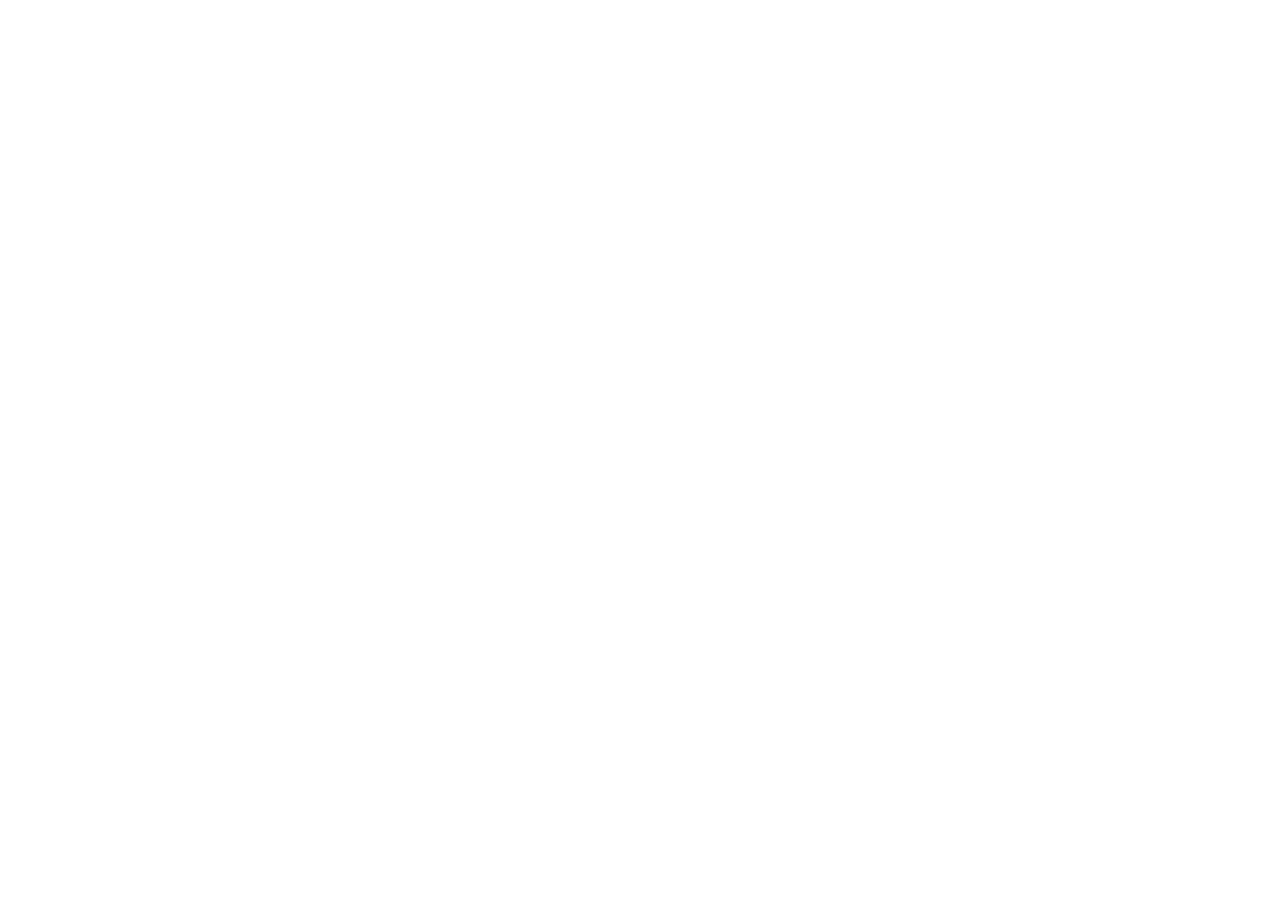
==== index.html @ 4b84982e "first commit" ====
<!DOCTYPE html>
<html lang="en">
<head>
  <meta charset="UTF-8">
  <meta http-equiv="X-UA-Compatible" content="IE=edge">
  <meta name="viewport" content="width=device-width, initial-scale=1.0">
  <title>shovel_creators</title>
</head>
<body>
  <header></header>


  <section id="" calss=""></section>
  <section id="" calss=""></section>
  <section id="" calss=""></section>
  <section id="" calss=""></section>
  <section id="" calss=""></section>





</body>
</html>
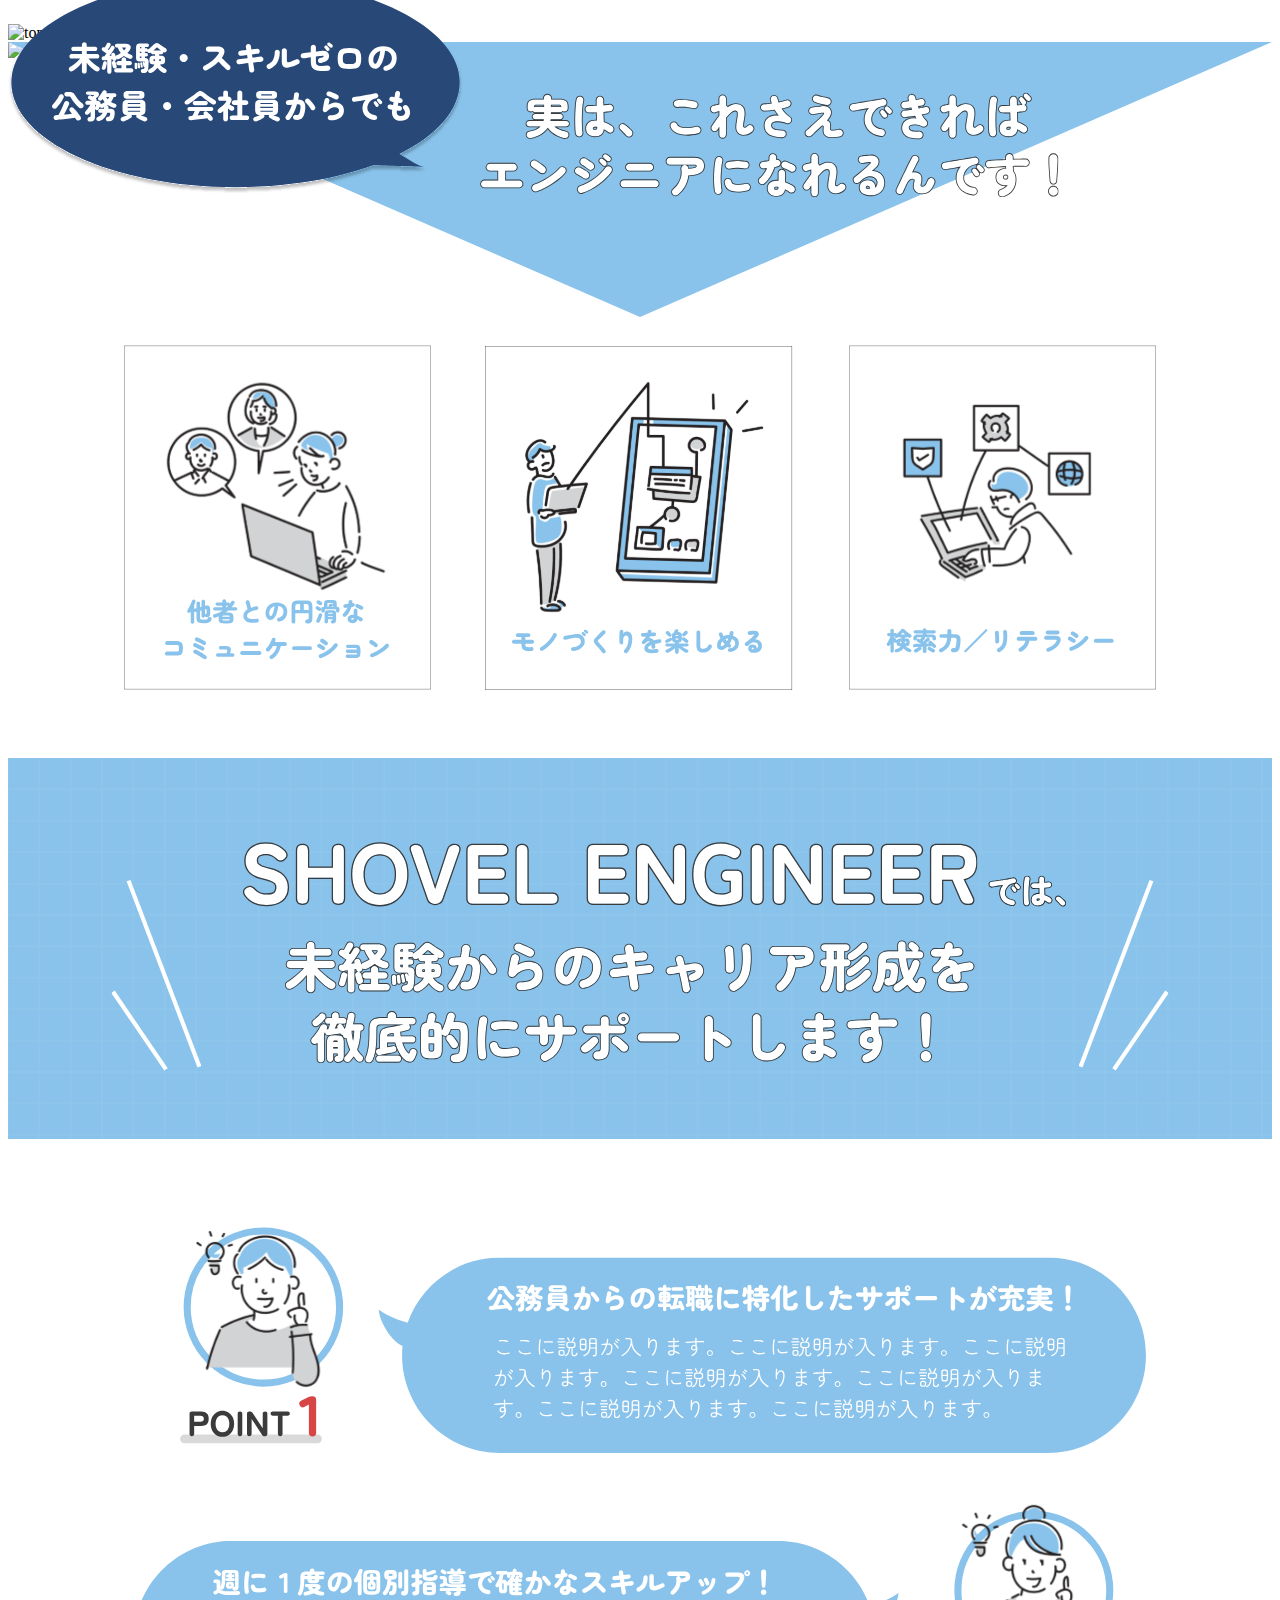
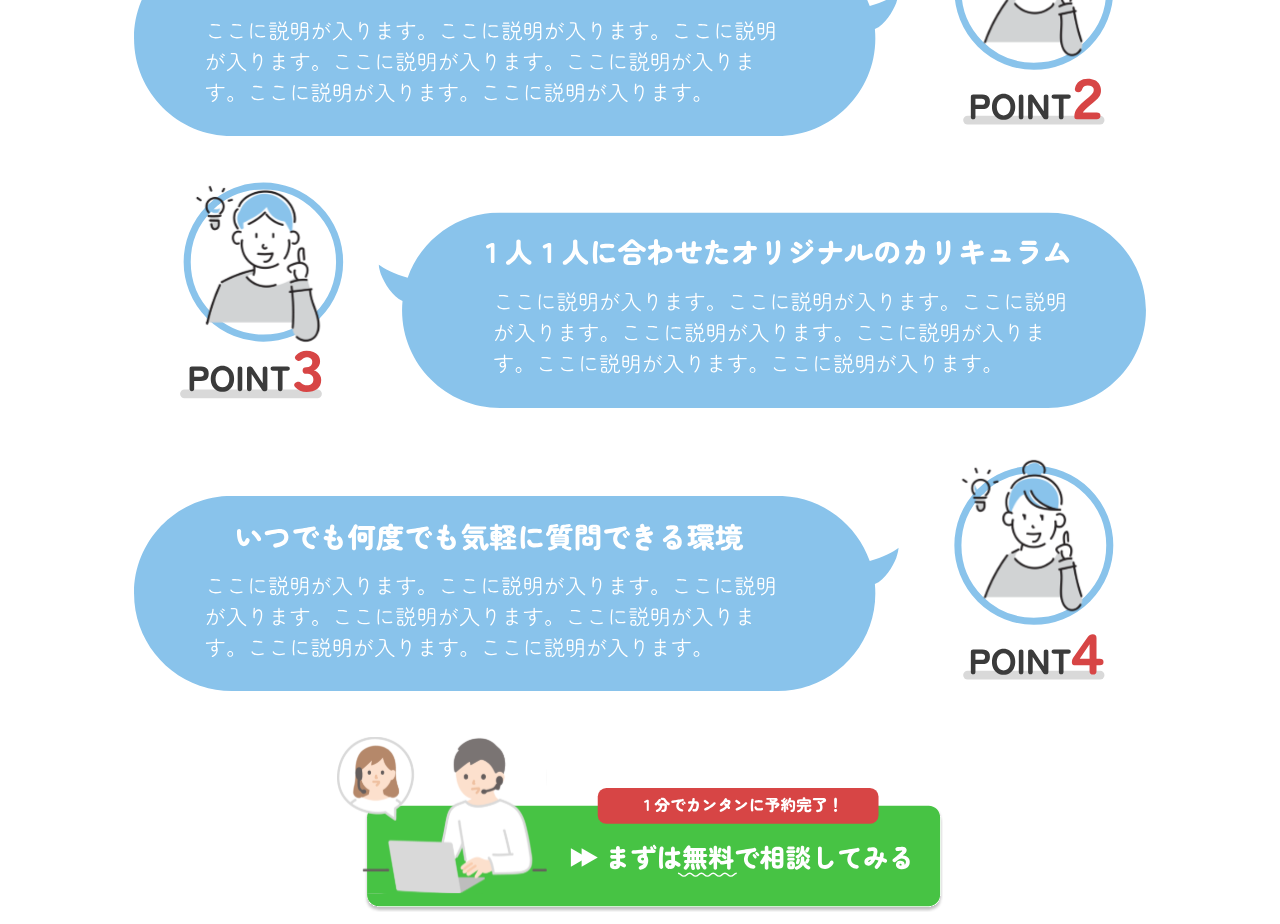
==== commit d445f3d7: "supportまで完了" ====
--- a/index.html
+++ b/index.html
@@ -5,16 +5,74 @@
   <meta http-equiv="X-UA-Compatible" content="IE=edge">
   <meta name="viewport" content="width=device-width, initial-scale=1.0">
   <title>shovel_creators</title>
+  <link rel="stylesheet" href="reset.css">
+  <link rel="stylesheet" href="home.css">
+  
 </head>
 <body>
-  <header></header>
+  <header id="">  </header>
 
+  <section id="top">
+    <div class="background">
+      <img src="image/top/top_image.svg" alt="top-image">
+      <div class="line-btn">
+        <img src="image/top/btn2_pc.svg" alt="">
+      </div>
+    </div>
+  </section>
 
-  <section id="" calss=""></section>
-  <section id="" calss=""></section>
-  <section id="" calss=""></section>
-  <section id="" calss=""></section>
-  <section id="" calss=""></section>
+  <section id="concerns">
+    <div class="background">
+      <img src="image/concerns/concerns_bg.svg" alt="concerns-image">
+      <div class="question">
+        <img src="image/concerns/question.svg" alt="">
+      </div>
+      <div class="concerns-case">
+        <div class="concern_1">
+          <img src="image/concerns/concern_1.svg" alt="">
+        </div>
+        <div class="concern_2">
+          <img src="image/concerns/concern_2.svg" alt="">
+        </div>
+        <div class="concern_3">
+          <img src="image/concerns/concern_3.svg" alt="">
+        </div>
+      </div>
+    </div>
+  </section>
+
+  <section id="qualities">
+    <div class="qualities_title">
+      <img src="image/qualities/qualities_ttl.svg" alt="">
+      <div class="qualities_message">
+        <img src="image/qualities/message.svg" alt="">
+      </div>
+    </div>
+    <div class="need_skill">
+      <div class="support"><img src="/image/qualities/comu_card.svg" alt=""></div>
+      <div class="support"><img src="/image/qualities/create_card.svg" alt=""></div>
+      <div class="support"><img src="/image/qualities/lite_card.svg" alt=""></div>
+    </div>
+  </section>
+
+  <section id="support">
+    <div class="support_title">
+      <img src="/image/support/support_ttl.svg" alt="">
+    </div>
+    <div class="support_contents">
+      <img src="image/support/support_1.svg" alt="">
+      <img src="image/support/support_2.svg" alt="">
+      <img src="image/support/support_3.svg" alt="">
+      <img src="image/support/support_4.svg" alt="">
+    </div>
+    <div class="support_btn">
+      <img src="image/support/btn3_pc.svg" alt="">
+    </div>
+  </section>
+
+  <section id="reason">
+
+  </section>
 
 
 
--- a/home.css
+++ b/home.css
@@ -0,0 +1,112 @@
+.background {
+  position: relative;
+}
+.background img {
+  width: 100%;
+  margin-top: -24px;
+}
+
+#top {
+  margin-top: 24px;
+}
+
+.line-btn {
+  display: inline-block;
+  position: absolute;
+  top: 100%;
+  right: 5%;
+  width: 25%;
+  z-index: 1;
+  transform: translate(0, -50%);
+}
+.line-btn img {
+  display: block;
+  width: 100%;
+}
+
+.question {
+  position: absolute;
+  top: 3%;
+  left: 0;
+  width: 50%;
+  z-index: 1;
+}
+
+.concerns-case {
+  position: absolute;
+  top: 14%;
+  right: 50%;
+  z-index: 1;
+  width: 30%;
+}
+.concerns-case img {
+  width: 113%;
+}
+
+.concern_1 {
+  transform: translate(0, 0);
+}
+
+.concern_2 {
+  transform: translate(125%, -50%);
+}
+
+.concern_3 {
+  transform: translate(0, -75%);
+}
+
+.qualities_title {
+  position: relative;
+}
+.qualities_title img {
+  width: 100%;
+  margin-top: -18px;
+}
+
+.qualities_message {
+  position: absolute;
+  top: 14%;
+  width: 36%;
+  z-index: 1;
+  transform: translate(0, -50%);
+}
+
+.need_skill {
+  display: flex;
+  margin-top: 24px;
+  margin-left: 7%;
+  margin-right: 7%;
+}
+
+.support {
+  display: flex;
+  justify-content: center;
+  margin: 0 10px;
+}
+.support img {
+  width: 90%;
+}
+
+.support_title {
+  position: relative;
+}
+.support_title img {
+  width: 100%;
+  margin-top: 68px;
+}
+
+.support_contents {
+  text-align: center;
+  margin-top: 42px;
+}
+.support_contents img {
+  width: 80%;
+}
+
+.support_btn {
+  text-align: center;
+  margin-top: 42px;
+}
+.support_btn img {
+  width: 48%;
+}/*# sourceMappingURL=home.css.map */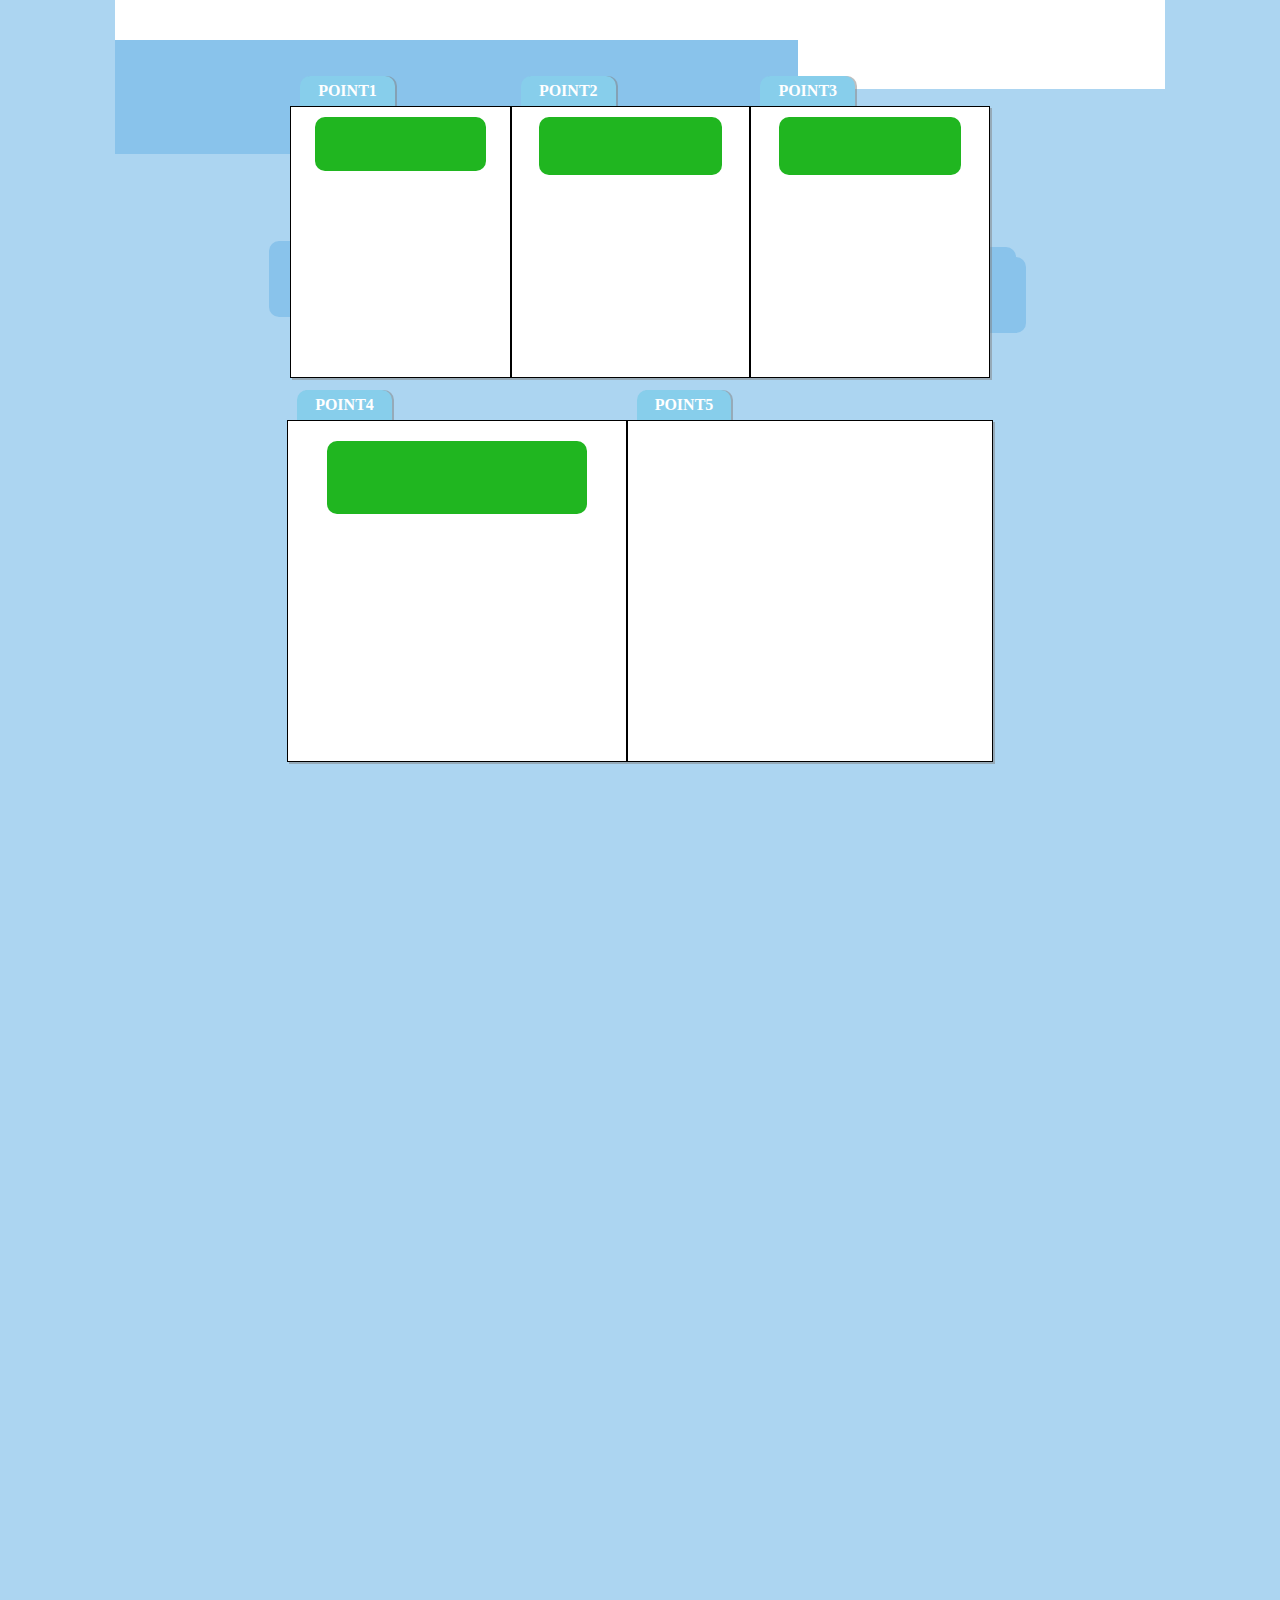
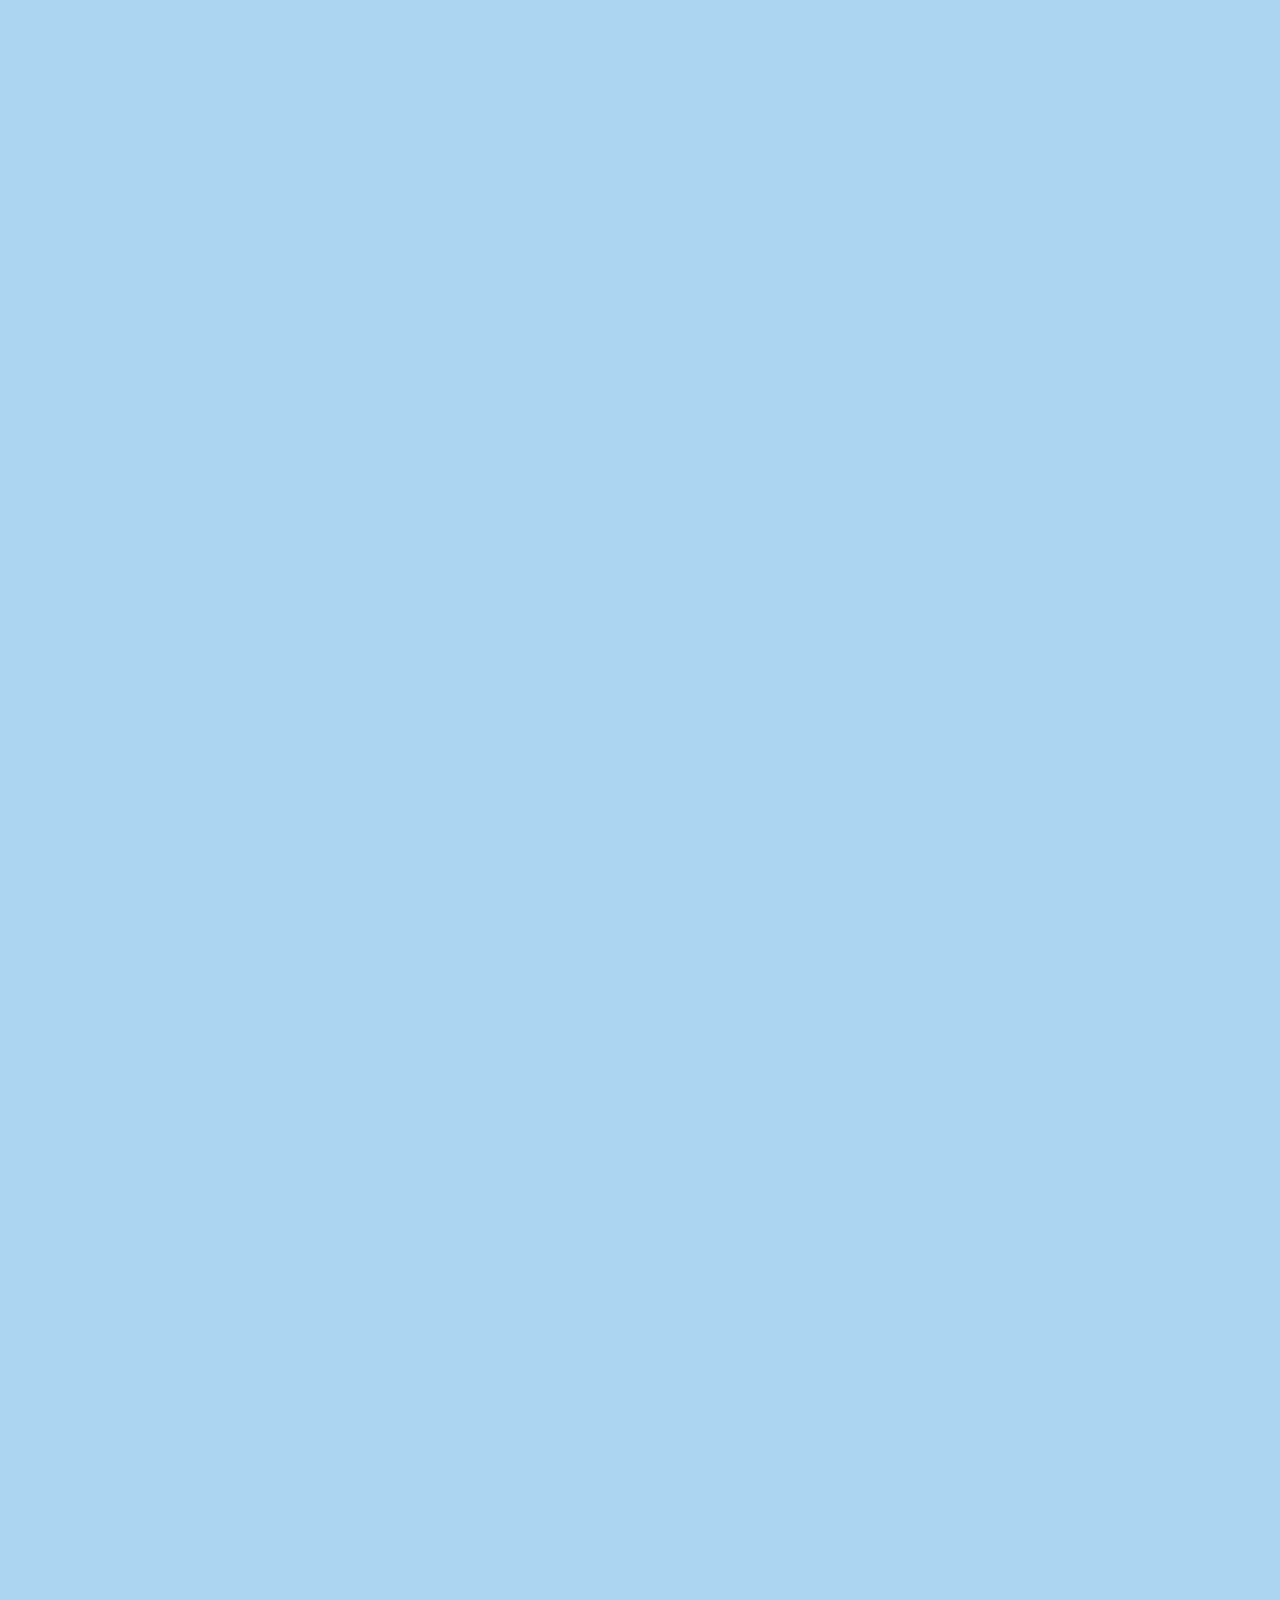
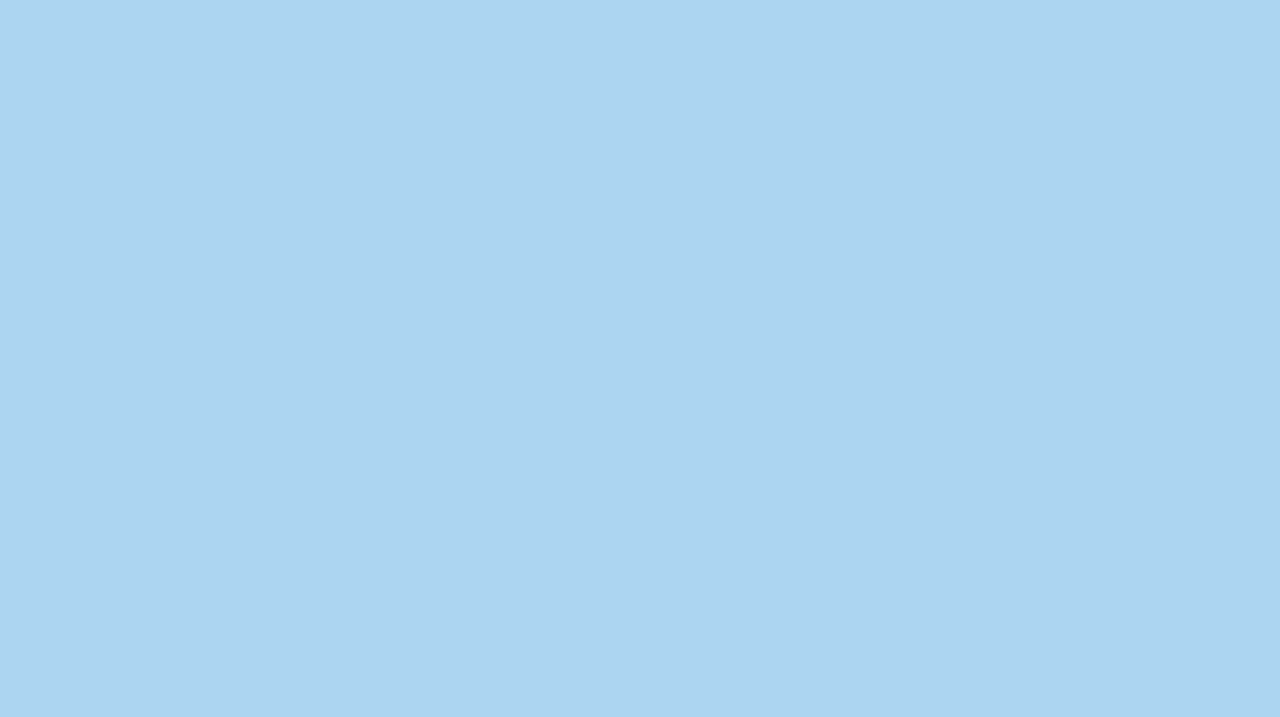
==== commit 9a2f0a40: "init.html=>index.htmlに変更" ====
--- a/index.html
+++ b/index.html
@@ -1,82 +1,19 @@
 <!DOCTYPE html>
-<html lang="en">
-<head>
-  <meta charset="UTF-8">
-  <meta http-equiv="X-UA-Compatible" content="IE=edge">
-  <meta name="viewport" content="width=device-width, initial-scale=1.0">
-  <title>shovel_creators</title>
-  <link rel="stylesheet" href="reset.css">
-  <link rel="stylesheet" href="home.css">
-  
-</head>
-<body>
-  <header id="">  </header>
-
-  <section id="top">
-    <div class="background">
-      <img src="image/top/top_image.svg" alt="top-image">
-      <div class="line-btn">
-        <img src="image/top/btn2_pc.svg" alt="">
-      </div>
-    </div>
-  </section>
-
-  <section id="concerns">
-    <div class="background">
-      <img src="image/concerns/concerns_bg.svg" alt="concerns-image">
-      <div class="question">
-        <img src="image/concerns/question.svg" alt="">
-      </div>
-      <div class="concerns-case">
-        <div class="concern_1">
-          <img src="image/concerns/concern_1.svg" alt="">
-        </div>
-        <div class="concern_2">
-          <img src="image/concerns/concern_2.svg" alt="">
-        </div>
-        <div class="concern_3">
-          <img src="image/concerns/concern_3.svg" alt="">
-        </div>
-      </div>
-    </div>
-  </section>
-
-  <section id="qualities">
-    <div class="qualities_title">
-      <img src="image/qualities/qualities_ttl.svg" alt="">
-      <div class="qualities_message">
-        <img src="image/qualities/message.svg" alt="">
-      </div>
-    </div>
-    <div class="need_skill">
-      <div class="support"><img src="/image/qualities/comu_card.svg" alt=""></div>
-      <div class="support"><img src="/image/qualities/create_card.svg" alt=""></div>
-      <div class="support"><img src="/image/qualities/lite_card.svg" alt=""></div>
-    </div>
-  </section>
-
-  <section id="support">
-    <div class="support_title">
-      <img src="/image/support/support_ttl.svg" alt="">
-    </div>
-    <div class="support_contents">
-      <img src="image/support/support_1.svg" alt="">
-      <img src="image/support/support_2.svg" alt="">
-      <img src="image/support/support_3.svg" alt="">
-      <img src="image/support/support_4.svg" alt="">
-    </div>
-    <div class="support_btn">
-      <img src="image/support/btn3_pc.svg" alt="">
-    </div>
-  </section>
-
-  <section id="reason">
-
-  </section>
-
-
-
-
-
-</body>
-</html>+<html lang="ja">
+    <head>
+        <meta charset="UTF-8" />
+        <title>Shovel Engineer</title>
+        <script>
+            document.addEventListener("DOMContentLoaded", function () {
+                if (window.innerWidth > 599) {
+                    window.location.href = "index_pc.html"; // PC用のページ
+                } else {
+                    window.location.href = "index_mobile.html"; // スマートフォン用のページ
+                }
+            });
+        </script>
+    </head>
+    <body>
+        <p>ページが読み込まれています。しばらくお待ちください...</p>
+    </body>
+</html>
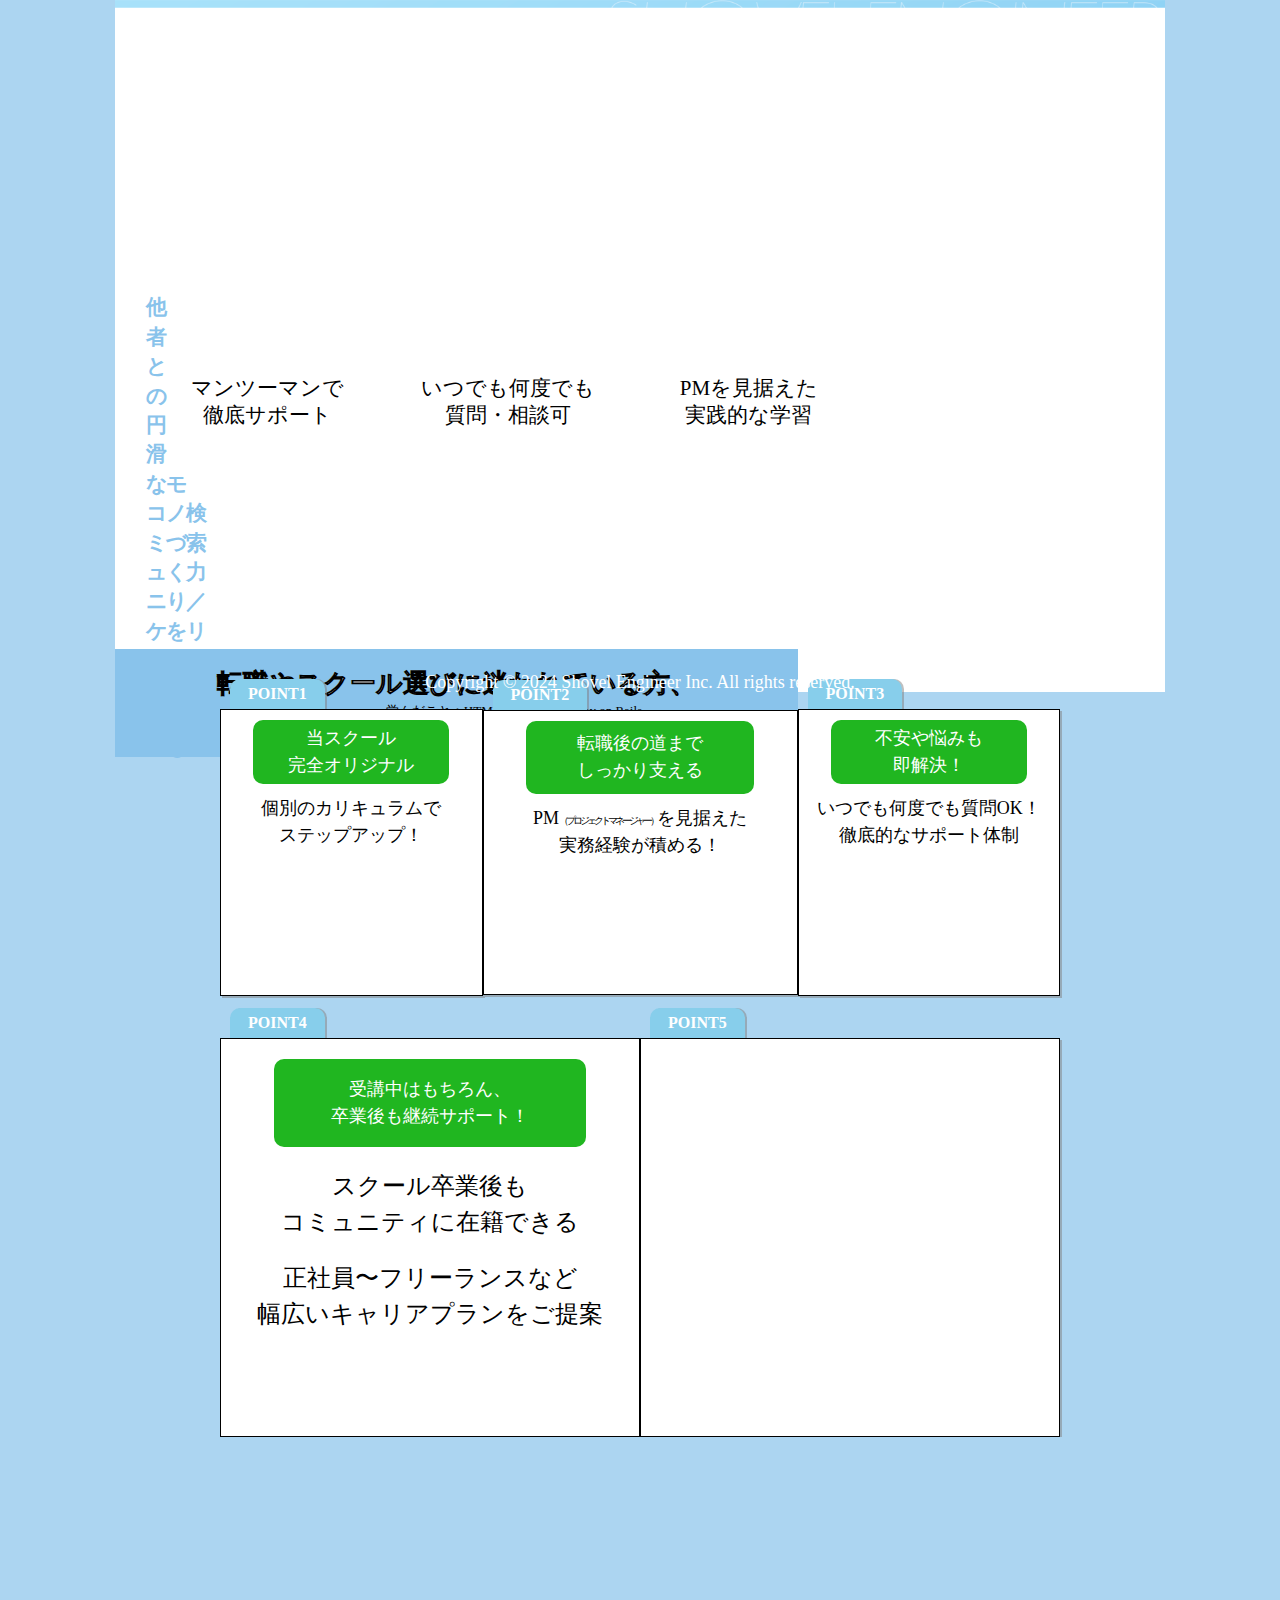
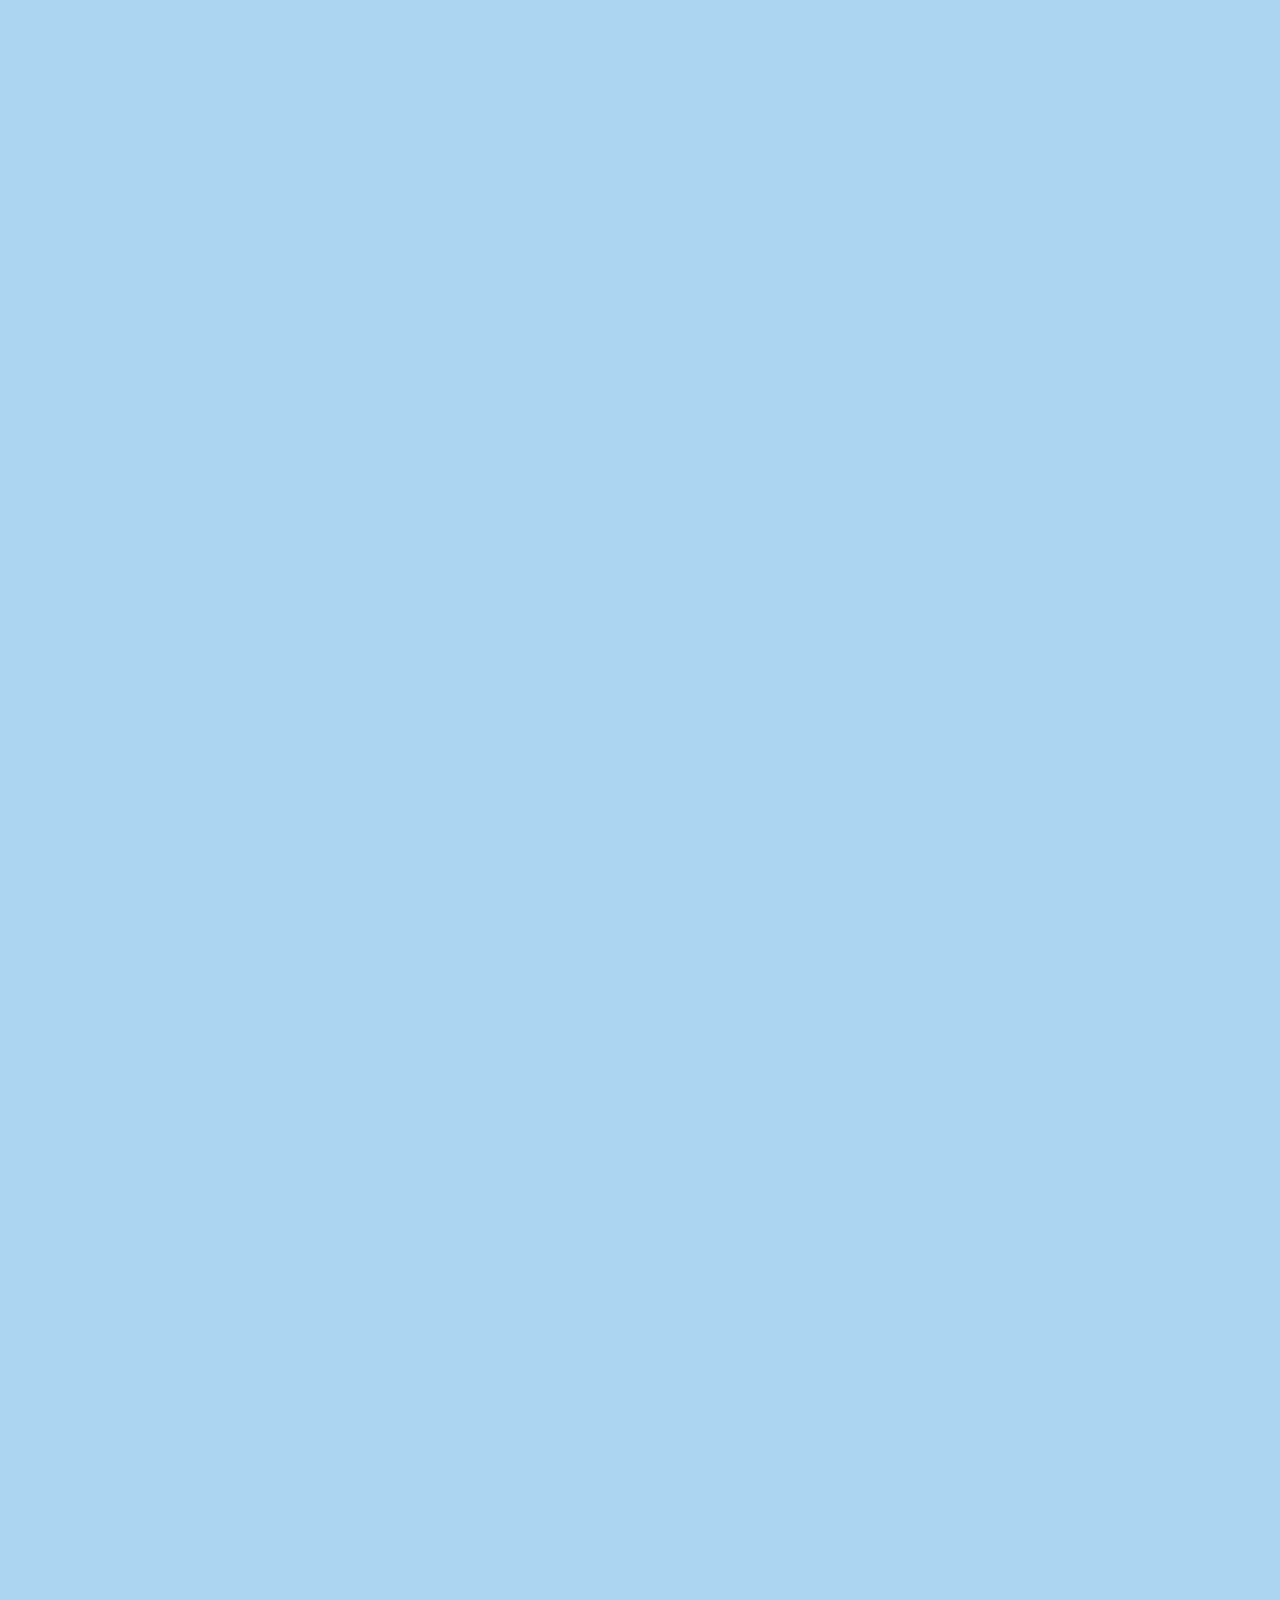
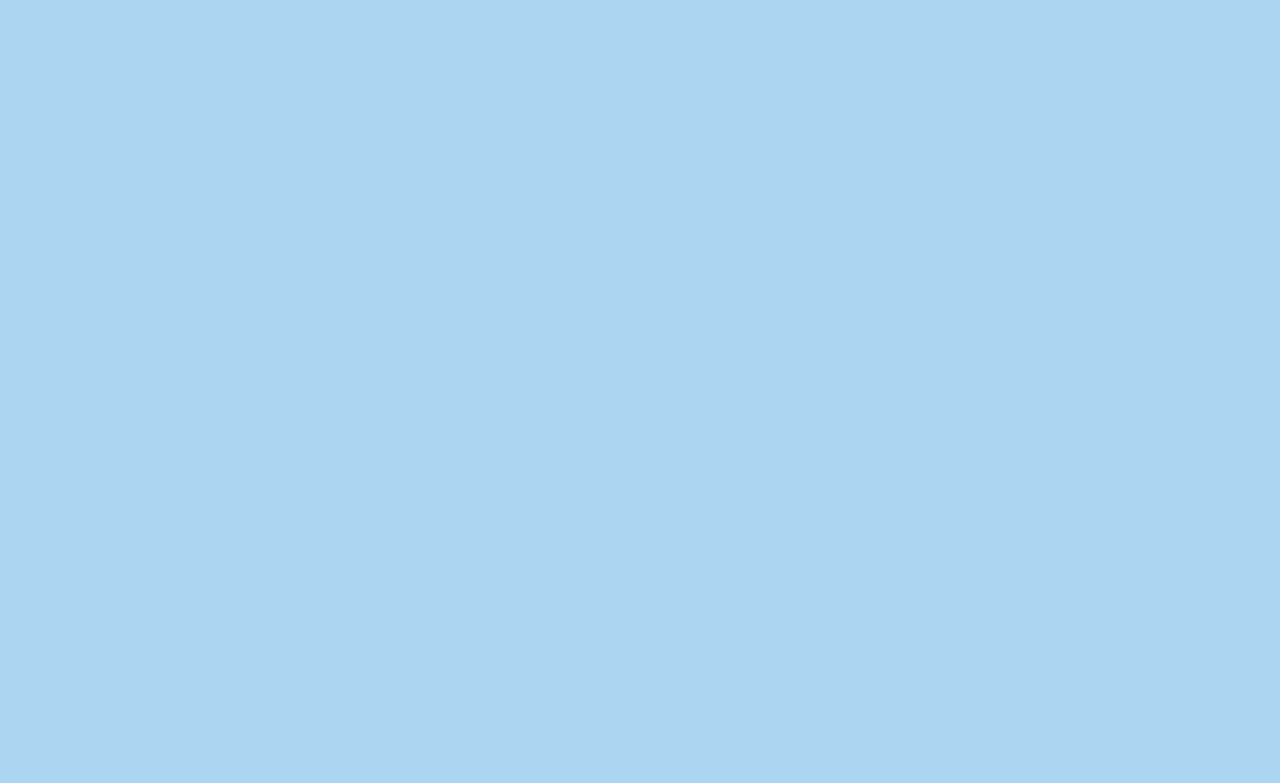
==== commit a3fce090: "Merge pull request #31 from Kento121/sample" ====
--- a/index.html
+++ b/index.html
@@ -2,10 +2,15 @@
 <html lang="ja">
     <head>
         <meta charset="UTF-8" />
+        <meta name="viewport" content="width=device-width, initial-scale=1.0" />
         <title>Shovel Engineer</title>
+        <!-- sample -->
         <script>
             document.addEventListener("DOMContentLoaded", function () {
-                if (window.innerWidth > 599) {
+                if (
+                    window.innerWidth > 599
+                    // ||navigator.userAgent.match(/iPhone|Android.+Mobile/)
+                ) {
                     window.location.href = "index_pc.html"; // PC用のページ
                 } else {
                     window.location.href = "index_mobile.html"; // スマートフォン用のページ
